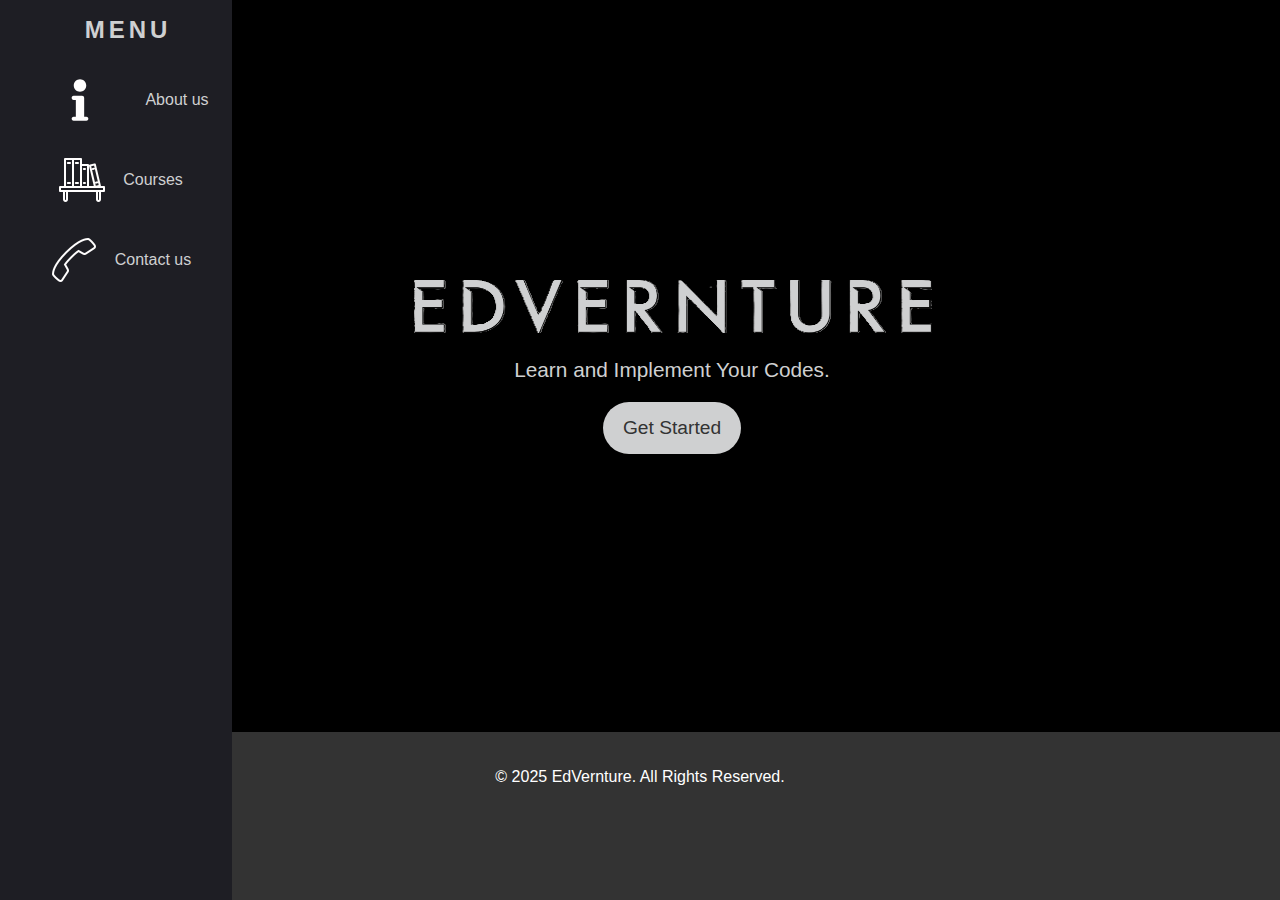
==== index.html @ 07f0054b "First commit: Basic structure of the website" ====
<!DOCTYPE html>
<html lang="en">
<head>
    <meta charset="UTF-8">
    <meta name="viewport" content="width=device-width, initial-scale=1.0">
    <title>EdVernture</title>
    <link rel="stylesheet" href="./style.css">
</head>
<body>
    <nav class="navbar">
        <ul class="navbar-nav">
            <li class="logo">
                <svg id="menuIcon" xmlns="http://www.w3.org/2000/svg" x="0px" y="0px" width="40" height="40" viewBox="0,0,256,256">
                    <g fill="#fffefe" fill-rule="nonzero" stroke="none" stroke-width="1" stroke-linecap="butt" stroke-linejoin="miter" stroke-miterlimit="10" stroke-dasharray="" stroke-dashoffset="0" font-family="none" font-weight="none" font-size="none" text-anchor="none" style="mix-blend-mode: normal"><g transform="scale(5.12,5.12)"><path d="M0,9v2h50v-2zM0,24v2h50v-2zM0,39v2h50v-2z"></path></g></g>
                </svg>
                <span class="linktext">MENU</span>                
            </li>
            <li class="nav-item"> 
                <a href="./Assets/pages/about.html" class="navlink">
                    <svg xmlns="http://www.w3.org/2000/svg" x="0px" y="0px" width="50" height="50" viewBox="0,0,256,256">
                        <g fill="#fffefe" fill-rule="nonzero" stroke="none" stroke-width="1" stroke-linecap="butt" stroke-linejoin="miter" stroke-miterlimit="10" stroke-dasharray="" stroke-dashoffset="0" font-family="none" font-weight="none" font-size="none" text-anchor="none" style="mix-blend-mode: normal"><g transform="scale(10.66667,10.66667)"><path d="M12,2c-1.657,0 -3,1.343 -3,3c0,1.657 1.343,3 3,3c1.657,0 3,-1.343 3,-3c0,-1.657 -1.343,-3 -3,-3zM9,10c-0.36064,-0.0051 -0.69608,0.18438 -0.87789,0.49587c-0.18181,0.3115 -0.18181,0.69676 0,1.00825c0.18181,0.3115 0.51725,0.50097 0.87789,0.49587h1v8h-1c-0.36064,-0.0051 -0.69608,0.18438 -0.87789,0.49587c-0.18181,0.3115 -0.18181,0.69676 0,1.00825c0.18181,0.3115 0.51725,0.50097 0.87789,0.49587h6c0.36064,0.0051 0.69608,-0.18438 0.87789,-0.49587c0.18181,-0.3115 0.18181,-0.69676 0,-1.00825c-0.18181,-0.3115 -0.51725,-0.50097 -0.87789,-0.49587h-1v-9c0,-0.552 -0.448,-1 -1,-1h-2z"></path></g></g>
                    </svg>  
                    <span class="linktext">
                        About us
                    </span>
                </a>
            </li>
            <li class="nav-item">
                <a href="courses.html" class="navlink">
                    <img src="./Assets/img/Courses.png">
                    <span class="linktext">Courses</span>
                </a>
            </li>
            <li class="nav-item">
                <a href="contact.html" class="navlink">
                    <img src="./Assets/img/Contact.png">
                      
                    <span class="linktext">Contact us</span>
                </a>
            </li>
        </ul>
    </nav>

    <div class="main">
        <div class="image">
            <img src="./Assets/img/LogoEdventure.png">
        </div>
        <p>Learn and Implement Your Codes.</p>
        <button>
            <a href="courses.html">
                Get Started
            </a>
        </button>
    </div>

    <footer>
        <p>&copy; 2025 EdVernture. All Rights Reserved.</p>
    </footer>

    <script>
        const navbar = document.querySelector(".navbar");
        const menuIcon = document.getElementById("menuIcon");
        navbar.addEventListener("mouseenter",() =>{
            menuIcon.style.display = "none";
        });
        navbar.addEventListener("mouseleave", ()=>{
            menuIcon.style.display = "block";
        });
    </script>
</body>
</html>
---- style.css ----
:root{
    font-size: 16px;
    font-family: Arial, sans-serif;
    --text-primary:#CFD0D1;
    --text-secondary:#ffffff;
    --bg-primary: #333;
    --bg-secondary: #000;
}
body {
    margin: 0;
    padding: 0;
    background-color: #333;
}

/* Scrollbar  */
body::-webkit-scrollbar{
    width: 0.25rem;
}
body::-webkit-scrollbar-track{
    background: #1e1e24;
}

/* navigation bar */
.navbar{
    width: 4rem;
    height: 100vh;
    padding-left: 0.5rem;
    position: fixed;
    background-color: var(--bg-secondary);
    transition: 200ms ease;
}
.navbar ul {
    list-style: none;
    margin: 0;
    padding: 0;
    display: flex;
    flex-direction: column;
    align-items: center;
}
.navlink{
    display: flex;
    align-items: center;
    height: 5rem;
    color: var(--text-primary);
    text-decoration: none;
}
.linktext{
    display: none;
    margin-left: 1rem;
}
.navbar:hover{
    width: 14rem;
    background:#1e1e24;
}
.navbar:hover .linktext{
    display:block;
}
.nav-item:last-child{
    margin: auto;
}
.navlink svg{
    min-width: 1rem;
    margin: 0 1.5rem;
}
.logo{
    font-weight: bold;
    text-transform: uppercase;
    margin-top: 1rem;
    margin-bottom: 1rem;
    text-align: center;
    font-size: 1.5rem;
    letter-spacing: 0.3ch;
    width: 100%;
    color: var(--text-primary);
}
.logo svg{
    transform: rotate(0deg);
    transition: tranform 200ms;
    padding-top: 1.5rem;
}
.navbar:hover .logo svg{
    transform:rotate(-180deg);
}
#menuIcon{
    padding-left:0.5rem;
}

/* MAIN content */

.main {
    margin-left: 4rem;
    padding: 1rem;
    height: 700px;
    background: var(--bg-secondary);
    display: flex;
    flex-direction: column;
    justify-content: center;
    align-items: center;
    text-align: center;
    color: var(--text-primary);
}

.main p {
    font-size: 1.3em;
    margin-bottom: 20px;
}

.main button {
    background-color: var(--text-primary);
    color: var(--bg-secondary);
    padding: 15px 20px;
    border: none;
    border-radius: 30px;
    font-size: 1.2em;
    cursor: pointer;
    transition: background 200ms;
}

.main button:hover {
    background-color: #ff8c00;
}

.main button a {
    color: #333;
    text-decoration: none;
}

footer {
    background: #333;
    color: white;
    text-align: center;
    padding: 20px;
}
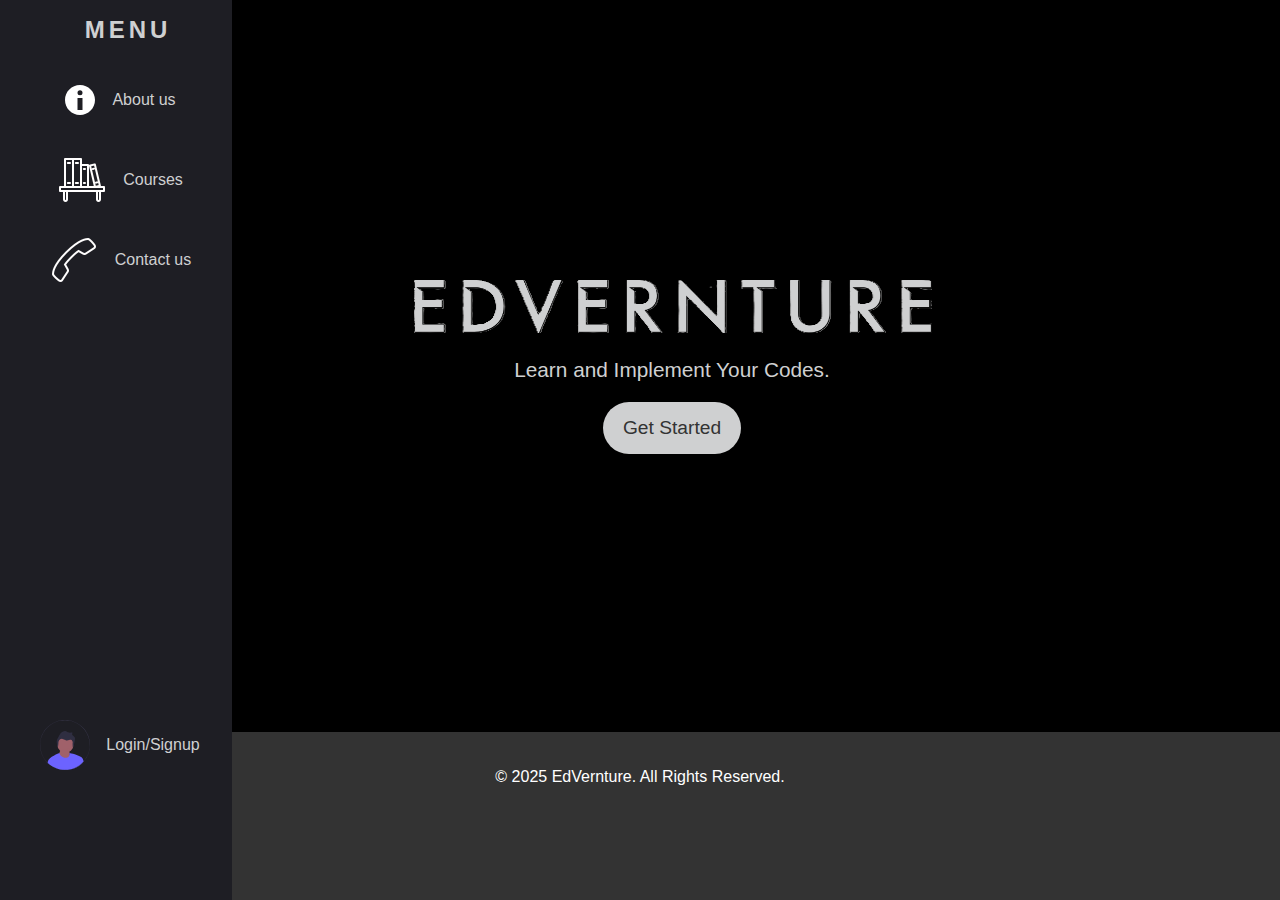
==== commit 73a1f1e5: "Added Login/Signup Page" ====
--- a/index.html
+++ b/index.html
@@ -18,9 +18,10 @@
             </li>
             <li class="nav-item"> 
                 <a href="./Assets/pages/about.html" class="navlink">
-                    <svg xmlns="http://www.w3.org/2000/svg" x="0px" y="0px" width="50" height="50" viewBox="0,0,256,256">
+                    <!-- <svg xmlns="http://www.w3.org/2000/svg" x="0px" y="0px" width="50" height="50" viewBox="0,0,256,256">
                         <g fill="#fffefe" fill-rule="nonzero" stroke="none" stroke-width="1" stroke-linecap="butt" stroke-linejoin="miter" stroke-miterlimit="10" stroke-dasharray="" stroke-dashoffset="0" font-family="none" font-weight="none" font-size="none" text-anchor="none" style="mix-blend-mode: normal"><g transform="scale(10.66667,10.66667)"><path d="M12,2c-1.657,0 -3,1.343 -3,3c0,1.657 1.343,3 3,3c1.657,0 3,-1.343 3,-3c0,-1.657 -1.343,-3 -3,-3zM9,10c-0.36064,-0.0051 -0.69608,0.18438 -0.87789,0.49587c-0.18181,0.3115 -0.18181,0.69676 0,1.00825c0.18181,0.3115 0.51725,0.50097 0.87789,0.49587h1v8h-1c-0.36064,-0.0051 -0.69608,0.18438 -0.87789,0.49587c-0.18181,0.3115 -0.18181,0.69676 0,1.00825c0.18181,0.3115 0.51725,0.50097 0.87789,0.49587h6c0.36064,0.0051 0.69608,-0.18438 0.87789,-0.49587c0.18181,-0.3115 0.18181,-0.69676 0,-1.00825c-0.18181,-0.3115 -0.51725,-0.50097 -0.87789,-0.49587h-1v-9c0,-0.552 -0.448,-1 -1,-1h-2z"></path></g></g>
-                    </svg>  
+                    </svg>   -->
+                    <img src="./Assets/svg/about.svg">
                     <span class="linktext">
                         About us
                     </span>
@@ -37,6 +38,12 @@
                     <img src="./Assets/img/Contact.png">
                       
                     <span class="linktext">Contact us</span>
+                </a>
+            </li>
+            <li class="nav-item" id="logincontainer">
+                <a href="./Assets/pages/form.html" class="navlink">
+                    <img src="./Assets/svg/profilePicMale.svg" id="login">
+                    <span class="linktext">Login/Signup</span>
                 </a>
             </li>
         </ul>
--- a/style.css
+++ b/style.css
@@ -55,9 +55,6 @@
 .navbar:hover .linktext{
     display:block;
 }
-.nav-item:last-child{
-    margin: auto;
-}
 .navlink svg{
     min-width: 1rem;
     margin: 0 1.5rem;
@@ -83,6 +80,13 @@
 }
 #menuIcon{
     padding-left:0.5rem;
+}
+#login{
+    height: 50px;
+    width: 50px;
+}
+#logincontainer{
+    margin-top:45vh;
 }
 
 /* MAIN content */
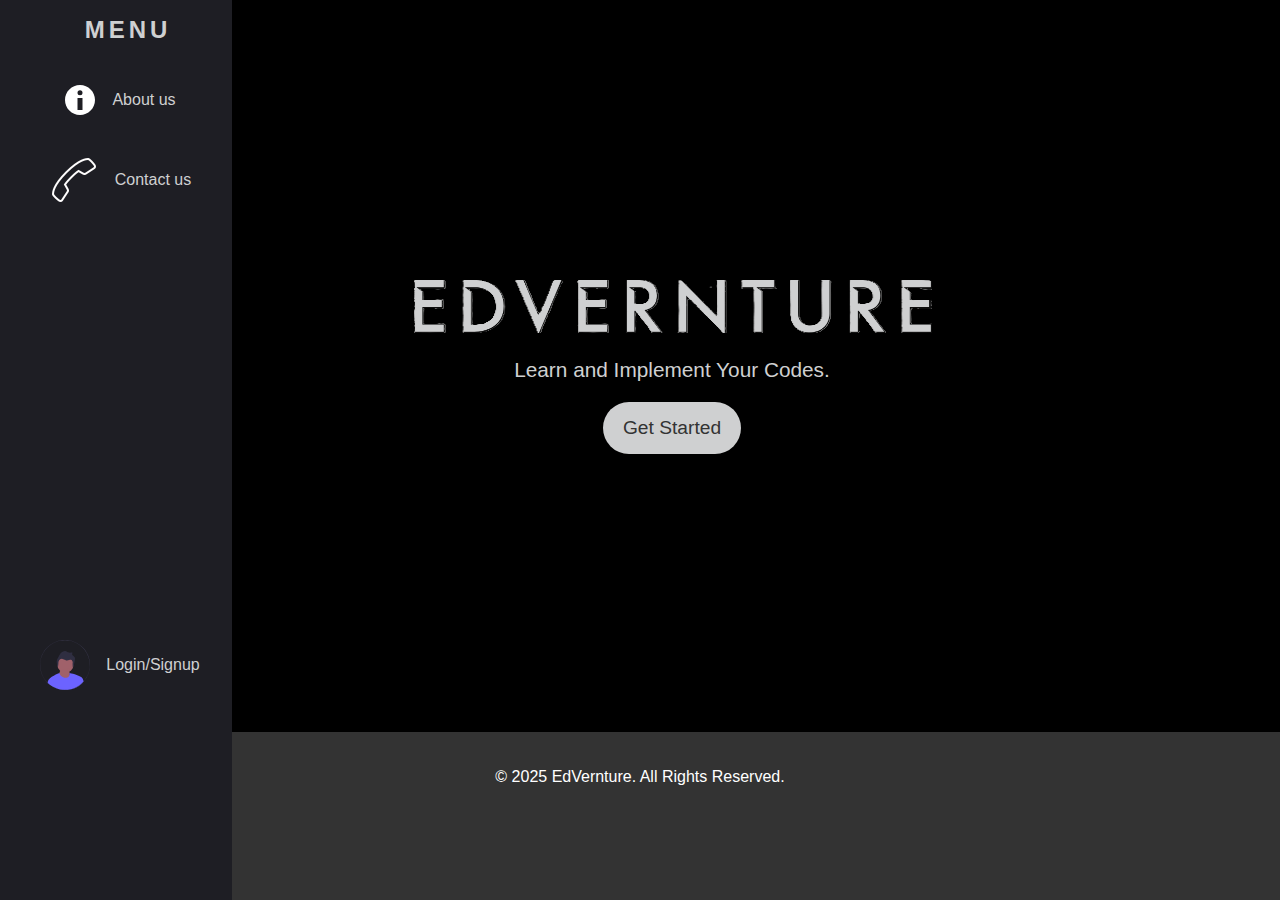
==== commit af09519d: "Added the login functionality" ====
--- a/index.html
+++ b/index.html
@@ -18,17 +18,14 @@
             </li>
             <li class="nav-item"> 
                 <a href="./Assets/pages/about.html" class="navlink">
-                    <!-- <svg xmlns="http://www.w3.org/2000/svg" x="0px" y="0px" width="50" height="50" viewBox="0,0,256,256">
-                        <g fill="#fffefe" fill-rule="nonzero" stroke="none" stroke-width="1" stroke-linecap="butt" stroke-linejoin="miter" stroke-miterlimit="10" stroke-dasharray="" stroke-dashoffset="0" font-family="none" font-weight="none" font-size="none" text-anchor="none" style="mix-blend-mode: normal"><g transform="scale(10.66667,10.66667)"><path d="M12,2c-1.657,0 -3,1.343 -3,3c0,1.657 1.343,3 3,3c1.657,0 3,-1.343 3,-3c0,-1.657 -1.343,-3 -3,-3zM9,10c-0.36064,-0.0051 -0.69608,0.18438 -0.87789,0.49587c-0.18181,0.3115 -0.18181,0.69676 0,1.00825c0.18181,0.3115 0.51725,0.50097 0.87789,0.49587h1v8h-1c-0.36064,-0.0051 -0.69608,0.18438 -0.87789,0.49587c-0.18181,0.3115 -0.18181,0.69676 0,1.00825c0.18181,0.3115 0.51725,0.50097 0.87789,0.49587h6c0.36064,0.0051 0.69608,-0.18438 0.87789,-0.49587c0.18181,-0.3115 0.18181,-0.69676 0,-1.00825c-0.18181,-0.3115 -0.51725,-0.50097 -0.87789,-0.49587h-1v-9c0,-0.552 -0.448,-1 -1,-1h-2z"></path></g></g>
-                    </svg>   -->
                     <img src="./Assets/svg/about.svg">
                     <span class="linktext">
                         About us
                     </span>
                 </a>
             </li>
-            <li class="nav-item">
-                <a href="courses.html" class="navlink">
+            <li class="nav-item" id="courses">
+                <a href="courses.html" class="navlink" >
                     <img src="./Assets/img/Courses.png">
                     <span class="linktext">Courses</span>
                 </a>
@@ -74,6 +71,17 @@
         navbar.addEventListener("mouseleave", ()=>{
             menuIcon.style.display = "block";
         });
+
+        function chkLogin(){
+            const logUser = localStorage.getItem("loggedInUser");
+            if(logUser){
+                document.getElementById("courses").style.display = "block";
+            }
+            else{
+                document.getElementById("courses").style.display = "none";
+            }
+        }
+        chkLogin()
     </script>
 </body>
 </html>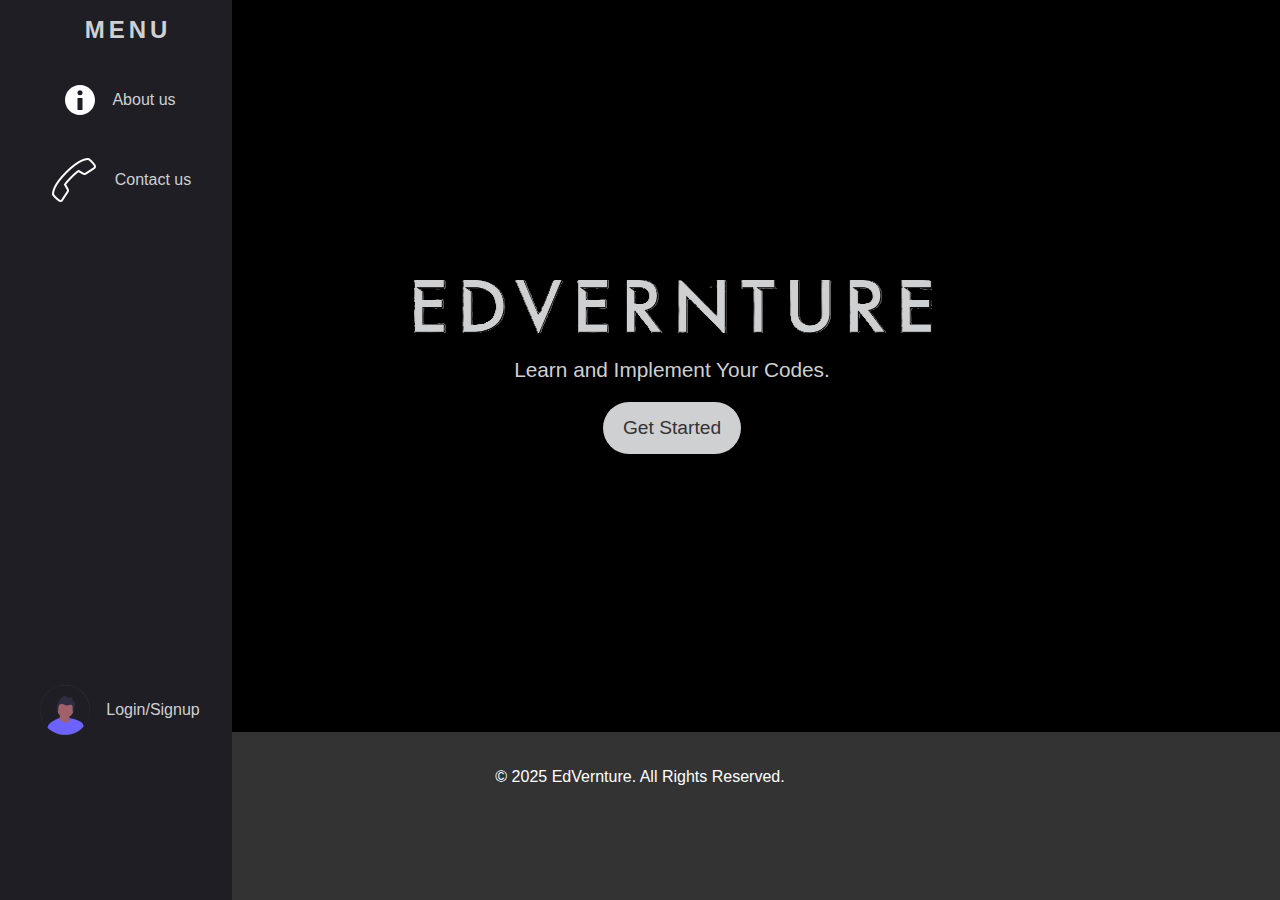
==== commit edb7dd01: "Added the logout button" ====
--- a/index.html
+++ b/index.html
@@ -25,13 +25,13 @@
                 </a>
             </li>
             <li class="nav-item" id="courses">
-                <a href="courses.html" class="navlink" >
+                <a href="./Assets/pages/courses.html" class="navlink" >
                     <img src="./Assets/img/Courses.png">
                     <span class="linktext">Courses</span>
                 </a>
             </li>
             <li class="nav-item">
-                <a href="contact.html" class="navlink">
+                <a href="./Assets/pages/contact.html" class="navlink">
                     <img src="./Assets/img/Contact.png">
                       
                     <span class="linktext">Contact us</span>
@@ -43,6 +43,10 @@
                     <span class="linktext">Login/Signup</span>
                 </a>
             </li>
+            <li class="nav-item hidden" id="logout">
+                <a class="navlink"><img src="./Assets/img/logout.png">
+                <span class="linktext">LogOut</span></a>
+            </li>
         </ul>
     </nav>
 
@@ -52,7 +56,7 @@
         </div>
         <p>Learn and Implement Your Codes.</p>
         <button>
-            <a href="courses.html">
+            <a href="./Assets/pages/about.html">
                 Get Started
             </a>
         </button>
@@ -71,17 +75,25 @@
         navbar.addEventListener("mouseleave", ()=>{
             menuIcon.style.display = "block";
         });
+        const logoutBtn = document.getElementById("logout");
 
         function chkLogin(){
             const logUser = localStorage.getItem("loggedInUser");
             if(logUser){
                 document.getElementById("courses").style.display = "block";
+                document.getElementById("logincontainer").classList.add('hidden');
+                logoutBtn.classList.remove('hidden');
             }
             else{
                 document.getElementById("courses").style.display = "none";
             }
         }
         chkLogin()
+
+        logoutBtn.addEventListener("click",()=>{
+            localStorage.removeItem("loggedInUser");
+            location.reload();
+        })
     </script>
 </body>
 </html>--- a/style.css
+++ b/style.css
@@ -36,6 +36,7 @@
     display: flex;
     flex-direction: column;
     align-items: center;
+    height: 100%;
 }
 .navlink{
     display: flex;
@@ -86,8 +87,12 @@
     width: 50px;
 }
 #logincontainer{
-    margin-top:45vh;
+    margin: 50vh;
 }
+#logout{
+    margin-top: 45vh;    
+}
+
 
 /* MAIN content */
 
@@ -135,3 +140,7 @@
     text-align: center;
     padding: 20px;
 }
+
+.hidden{
+    display: none;
+}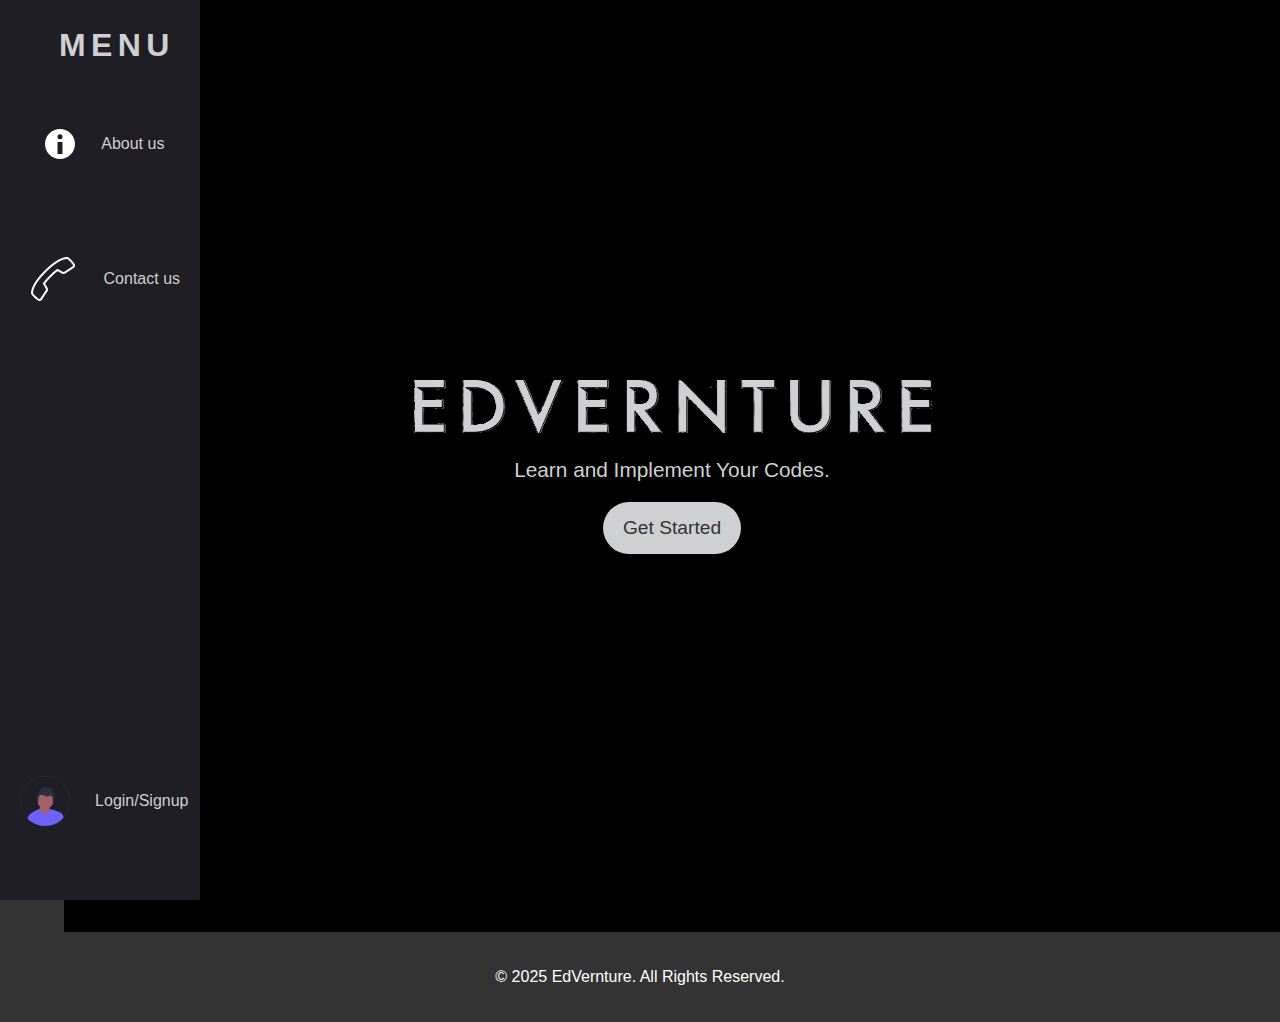
==== commit 26037eb3: "Added anime.js lib. Made navbar animation smoother in home,about,conact page. Made about animation b" ====
--- a/index.html
+++ b/index.html
@@ -60,21 +60,24 @@
                 Get Started
             </a>
         </button>
+        <!-- <div class="dark">
+            <svg width="50" height="50" viewBox="0 0 50 50" fill="none" xmlns="http://www.w3.org/2000/svg">
+                <path d="M50 25C50 38.8071 38.8071 50 25 50C11.1929 50 0 38.8071 0 25C0 11.1929 11.1929 0 25 0C38.8071 0 50 11.1929 50 25Z" fill="#FFCC00"/>
+            </svg>
+                
+            <svg width="25" height="50" viewBox="0 0 25 50" fill="none" xmlns="http://www.w3.org/2000/svg">
+                <path d="M15.5 25C15.5 38.8071 25 50 25 50C11.1929 50 0 38.8071 0 25C0 11.1929 11.1929 0 25 0C25 0 15.5 11.1929 15.5 25Z" fill="#FFCC00"/>
+            </svg>
+        </div> -->
     </div>
+
 
     <footer>
         <p>&copy; 2025 EdVernture. All Rights Reserved.</p>
     </footer>
 
+    <script src="./anime-master/lib/anime.min.js"></script>
     <script>
-        const navbar = document.querySelector(".navbar");
-        const menuIcon = document.getElementById("menuIcon");
-        navbar.addEventListener("mouseenter",() =>{
-            menuIcon.style.display = "none";
-        });
-        navbar.addEventListener("mouseleave", ()=>{
-            menuIcon.style.display = "block";
-        });
         const logoutBtn = document.getElementById("logout");
 
         function chkLogin(){
--- a/style.css
+++ b/style.css
@@ -22,12 +22,12 @@
 
 /* navigation bar */
 .navbar{
-    width: 4rem;
+    width: 5vw;
     height: 100vh;
     padding-left: 0.5rem;
     position: fixed;
     background-color: var(--bg-secondary);
-    transition: 200ms ease;
+    transition: 400ms ease-in-out;
 }
 .navbar ul {
     list-style: none;
@@ -36,70 +36,59 @@
     display: flex;
     flex-direction: column;
     align-items: center;
-    height: 100%;
+    height: 100vh;
 }
 .navlink{
     display: flex;
     align-items: center;
-    height: 5rem;
+    height: 15vh;
     color: var(--text-primary);
     text-decoration: none;
 }
 .linktext{
     display: none;
-    margin-left: 1rem;
+    margin-left: 2vw;
 }
 .navbar:hover{
-    width: 14rem;
-    background:#1e1e24;
+    width: 15vw;
+    background: #1e1e24;
 }
 .navbar:hover .linktext{
-    display:block;
+    display: block;
 }
-.navlink svg{
-    min-width: 1rem;
-    margin: 0 1.5rem;
+.navbar:hover #menuIcon{
+    display: none;
 }
 .logo{
     font-weight: bold;
     text-transform: uppercase;
-    margin-top: 1rem;
-    margin-bottom: 1rem;
+    margin-top: 3vh;
+    margin-bottom: 1vw;
     text-align: center;
-    font-size: 1.5rem;
+    font-size: 2rem;
     letter-spacing: 0.3ch;
     width: 100%;
     color: var(--text-primary);
 }
-.logo svg{
-    transform: rotate(0deg);
-    transition: tranform 200ms;
-    padding-top: 1.5rem;
-}
-.navbar:hover .logo svg{
-    transform:rotate(-180deg);
-}
-#menuIcon{
-    padding-left:0.5rem;
-}
+
 #login{
     height: 50px;
     width: 50px;
 }
 #logincontainer{
-    margin: 50vh;
+    margin: 43vh;
 }
 #logout{
-    margin-top: 45vh;    
+    margin-top: 30vh;    
 }
 
 
 /* MAIN content */
 
 .main {
-    margin-left: 4rem;
+    margin-left: 5vw;
     padding: 1rem;
-    height: 700px;
+    height: 100vh;
     background: var(--bg-secondary);
     display: flex;
     flex-direction: column;
